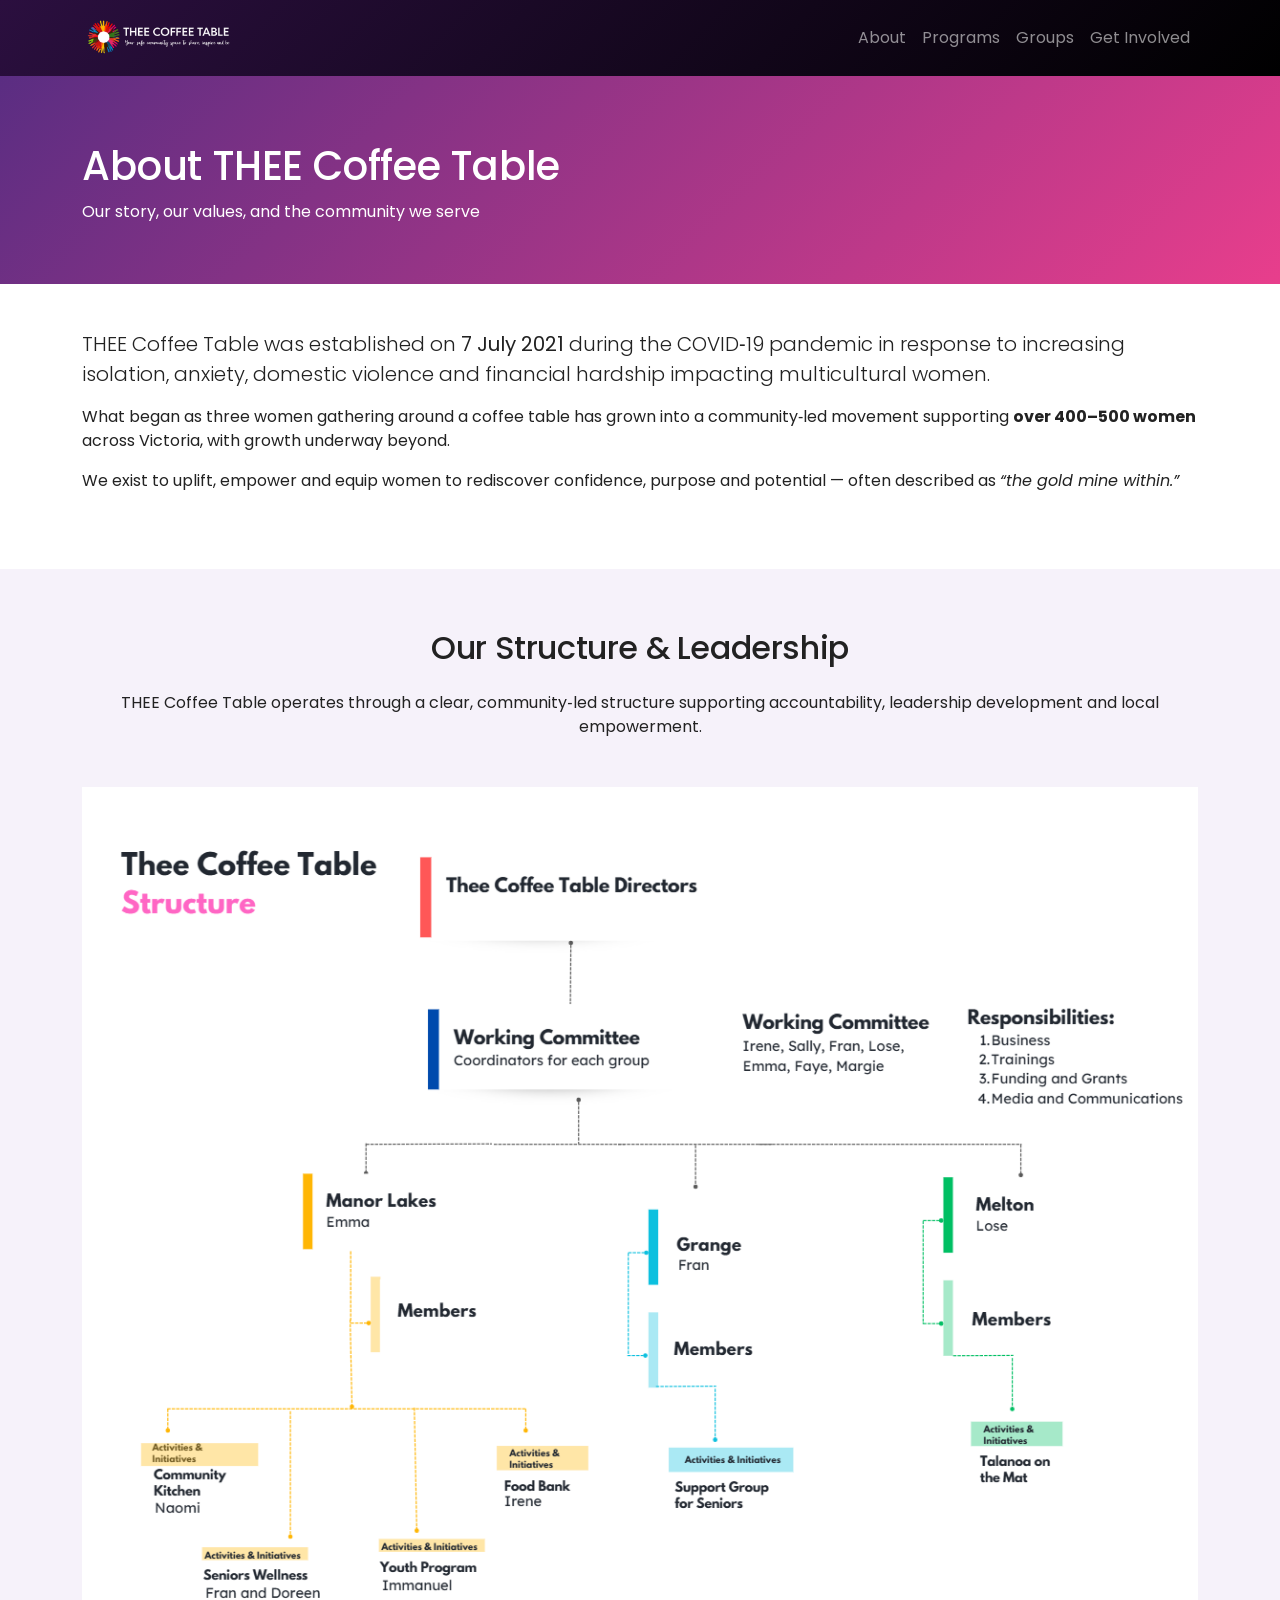
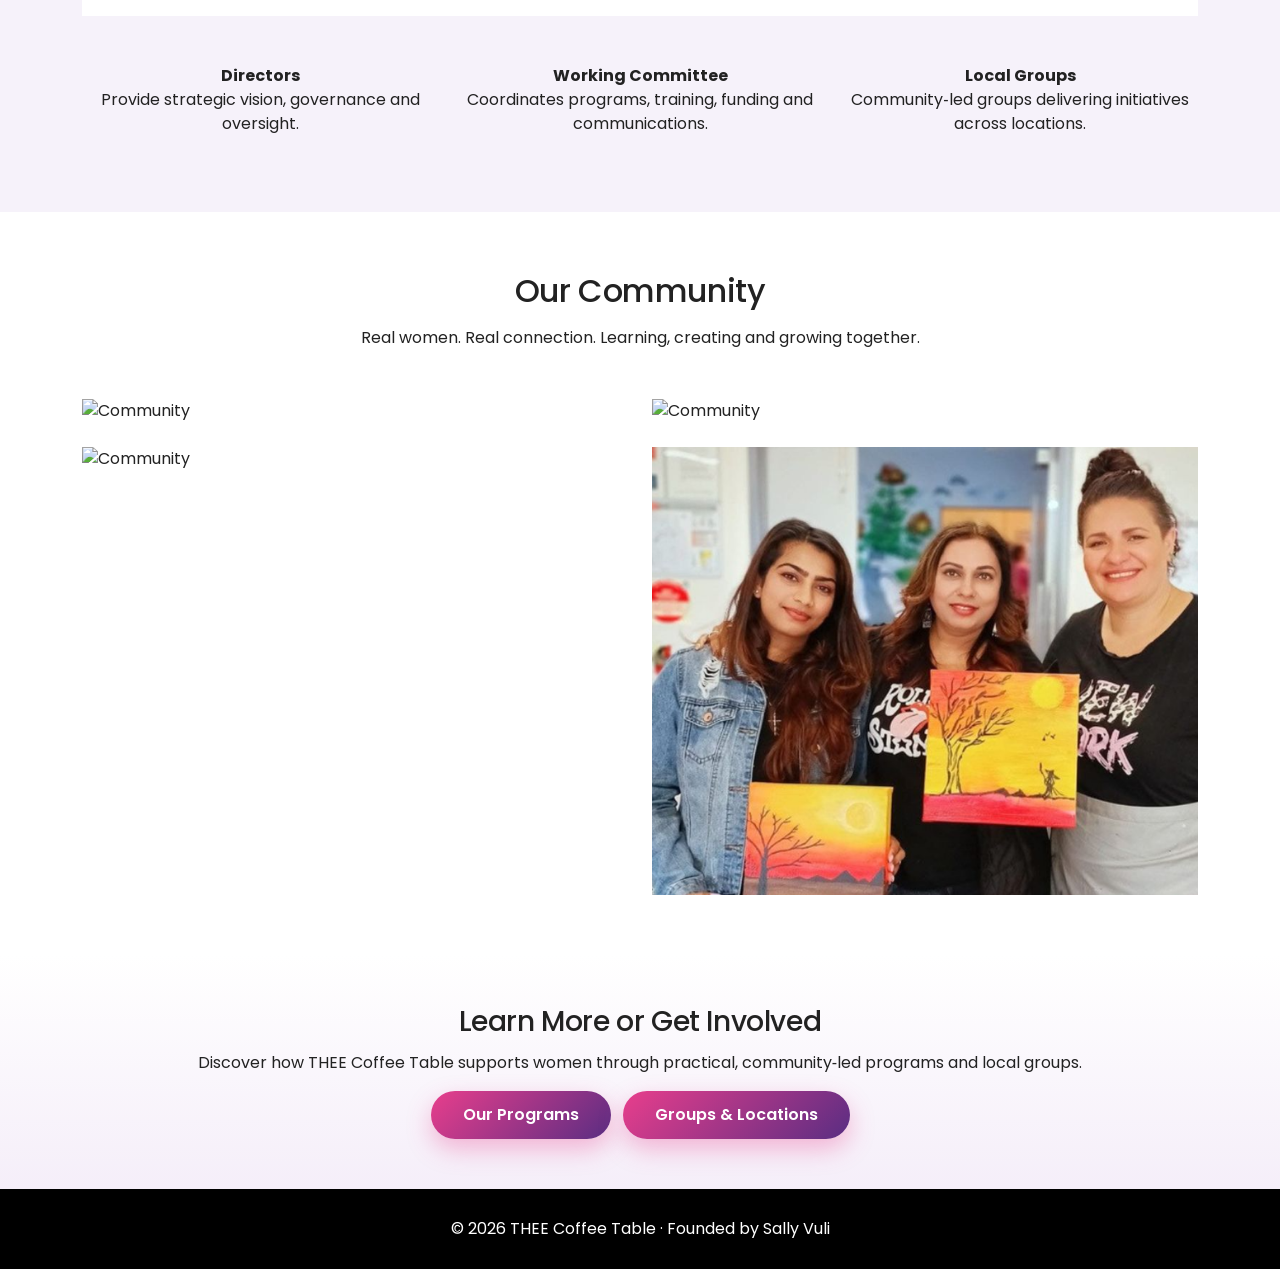
==== about.html @ 996d45d3 "Add files via upload" ====
<!DOCTYPE html>
<html lang="en">
<head>
  <meta charset="UTF-8">
  <title>About Us – THEE Coffee Table</title>
  <meta name="viewport" content="width=device-width, initial-scale=1">

  <!-- Bootstrap -->
  <link href="https://cdn.jsdelivr.net/npm/bootstrap@5.3.3/dist/css/bootstrap.min.css" rel="stylesheet">

  <!-- Google Font -->
  <link href="https://fonts.googleapis.com/css2?family=Poppins:wght@300;400;600;700&display=swap" rel="stylesheet">

  <!-- Custom CSS -->
  <link rel="stylesheet" href="css/style.css">
</head>

<body>

<!-- NAVBAR -->
<nav class="navbar navbar-expand-lg fixed-top navbar-dark">
  <div class="container">
    <a class="navbar-brand" href="index.html">
      <img src="assets/TCT-Logo-Horizontal.png" alt="THEE Coffee Table">
    </a>

    <button class="navbar-toggler" type="button" data-bs-toggle="collapse" data-bs-target="#nav">
      <span class="navbar-toggler-icon"></span>
    </button>

    <div class="collapse navbar-collapse" id="nav">
      <ul class="navbar-nav ms-auto">
        <li class="nav-item"><a class="nav-link" href="about.html">About</a></li>
        <li class="nav-item"><a class="nav-link" href="programs.html">Programs</a></li>
        <li class="nav-item"><a class="nav-link" href="groups.html">Groups</a></li>
        <li class="nav-item"><a class="nav-link" href="contact.html">Get Involved</a></li>
      </ul>
    </div>
  </div>
</nav>

<!-- PAGE HEADER -->
<header class="page-header">
  <div class="container">
    <h1>About THEE Coffee Table</h1>
    <p>Our story, our values, and the community we serve</p>
  </div>
</header>

<!-- STORY -->
<section class="section section-story">
  <div class="container">
    <p class="lead">
      THEE Coffee Table was established on <strong>7 July 2021</strong> during the
      COVID‑19 pandemic in response to increasing isolation, anxiety, domestic
      violence and financial hardship impacting multicultural women.
    </p>

    <p>
      What began as three women gathering around a coffee table has grown into a
      community‑led movement supporting <strong>over 400–500 women</strong>
      across Victoria, with growth underway beyond.
    </p>

    <p>
      We exist to uplift, empower and equip women to rediscover confidence,
      purpose and potential — often described as
      <em>“the gold mine within.”</em>
    </p>
  </div>
</section>

<!-- STRUCTURE -->
<section class="section section-soft">
  <div class="container">
    <h2 class="text-center mb-4">Our Structure & Leadership</h2>

    <p class="text-center mb-5">
      THEE Coffee Table operates through a clear, community‑led structure
      supporting accountability, leadership development and local empowerment.
    </p>

    <div class="text-center mb-5">
      <img src="assets/about-structure.png" class="img-fluid" alt="THEE Coffee Table Structure">
    </div>

    <div class="row text-center">
      <div class="col-md-4">
        <strong>Directors</strong>
        <p>Provide strategic vision, governance and oversight.</p>
      </div>
      <div class="col-md-4">
        <strong>Working Committee</strong>
        <p>Coordinates programs, training, funding and communications.</p>
      </div>
      <div class="col-md-4">
        <strong>Local Groups</strong>
        <p>Community‑led groups delivering initiatives across locations.</p>
      </div>
    </div>
  </div>
</section>

<!-- COMMUNITY -->
<section class="section">
  <div class="container">
    <h2 class="text-center mb-3">Our Community</h2>
    <p class="text-center mb-5">
      Real women. Real connection. Learning, creating and growing together.
    </p>

    <div class="row g-4">
      <div class="col-md-6">
        <img src="assets/about-1.jpeg" class="img-fluid" alt="Community">
      </div>
      <div class="col-md-6">
        <img src="assets/about-2.jpg" class="img-fluid" alt="Community">
      </div>
      <div class="col-md-6">
        <img src="assets/about-3.jpg" class="img-fluid" alt="Community">
      </div>
      <div class="col-md-6">
        <img src="assets/about-4.png" class="img-fluid" alt="Community">
      </div>
    </div>
  </div>
</section>

<!-- CTA -->
<section class="section section-cta text-center">
  <div class="container">
    <h3>Learn More or Get Involved</h3>
    <p>
      Discover how THEE Coffee Table supports women through practical,
      community‑led programs and local groups.
    </p>
    <a href="programs.html" class="btn btn-primary me-2">Our Programs</a>
    <a href="groups.html" class="btn btn-primary">Groups & Locations</a>
  </div>
</section>

<!-- FOOTER -->
<footer class="footer">
  © 2026 THEE Coffee Table · Founded by Sally Vuli
</footer>

<!-- Bootstrap JS -->
<script src="https://cdn.jsdelivr.net/npm/bootstrap@5.3.3/dist/js/bootstrap.bundle.min.js"></script>

</body>
</html>
---- css/style.css ----
:root {
  --purple: #5a2d82;
  --pink: #e83e8c;
  --soft-bg: #f6f2fa;
  --dark: #111;
}

/* ================= BASE ================= */

body {
  font-family: 'Poppins', sans-serif;
  margin-top: 72px;
  background: #fff;
  color: #222;
}

p {
  margin-bottom: 1rem;
}

/* ================= NAVBAR ================= */

.navbar {
  background: linear-gradient(135deg, #2b0f3f, #000);
}

.navbar-brand img {
  height: 50px;
}

/* ================= HERO (HOMEPAGE ONLY) ================= */

.hero {
  min-height: calc(100vh - 72px);
  background-size: cover;
  background-position: center;
  position: relative;
  display: flex;
  align-items: center;
}

.hero::before {
  content: "";
  position: absolute;
  inset: 0;
  background: linear-gradient(
    to bottom right,
    rgba(0,0,0,0.75),
    rgba(0,0,0,0.35),
    rgba(0,0,0,0.05)
  );
}

.hero-content {
  position: relative;
  z-index: 1;
}

.hero h1,
.hero p {
  color: #fff;
}

/* ================= SUBPAGE HEADER (THIS WAS MISSING) ================= */

.page-header {
  background: linear-gradient(135deg, var(--purple), var(--pink));
  color: #fff;
  padding: 70px 0 60px;
}

.page-header h1 {
  margin-bottom: 10px;
}

.page-header p {
  margin-bottom: 0;
  max-width: 720px;
}

/* Pull content closer after header */
.page-header + section {
  padding-top: 45px;
}

/* ================= SECTIONS ================= */

.section {
  padding: 60px 0;
}

.section-soft {
  background: var(--soft-bg);
}

.section-cta {
  padding: 50px 0;
  background: linear-gradient(180deg, #ffffff, #f5eef9);
}

/* ================= HEADINGS ================= */

h1, h2, h3 {
  margin-bottom: 0.8rem;
  letter-spacing: -0.4px;
}

.section-title {
  color: var(--purple);
  font-weight: 600;
}

/* ================= BUTTONS ================= */

.btn-primary {
  background: linear-gradient(135deg, var(--pink), var(--purple));
  border: none;
  border-radius: 30px;
  padding: 12px 32px;
  font-weight: 600;
  box-shadow: 0 10px 25px rgba(232,62,140,0.35);
}

/* ================= CARDS ================= */

.card {
  border: none;
  border-radius: 16px;
  box-shadow: 0 14px 35px rgba(0,0,0,0.08);
}

.card-body {
  padding: 28px;
}

/* Program cards (homepage / programs) */
.program-card {
  background: #fff;
  border-radius: 18px;
  overflow: hidden;
  text-align: center;
}

.program-card img {
  width: 100%;
  height: 240px;
  object-fit: cover;
}

.program-card h4 {
  padding: 24px 16px;
  margin: 0;
}

/* ================= FOUNDER ================= */

.founder-img {
  width: 100%;
  max-width: 280px;
  border-radius: 18px;
  box-shadow: 0 12px 28px rgba(0,0,0,0.2);
}

/* ================= FOOTER ================= */

.footer {
  background: #000;
  color: #fff;
  text-align: center;
  padding: 28px 0;
}

/* ===== STEP FLOW WITH ARROWS ===== */

.step-flow {
  display: flex;
  flex-wrap: wrap;
  justify-content: center;
}

.step-item {
  margin-bottom: 30px;
}

.step-circle {
  width: 48px;
  height: 48px;
  margin: 0 auto 10px;
  border-radius: 50%;
  background: linear-gradient(135deg, #5a2d82, #e83e8c);
  color: #fff;
  font-weight: 600;
  display: flex;
  align-items: center;
  justify-content: center;
}

.step-arrow {
  font-size: 32px;
  color: #e83e8c;
  align-self: center;
  margin: 0 10px;
}

/* ===== HOMEPAGE FEATURE BLOCKS ===== */

.feature-section {
  background: linear-gradient(
    135deg,
    rgba(90,45,130,0.08),
    rgba(232,62,140,0.08)
  );
}

.feature-card {
  background: #fff;
  border-radius: 20px;
  padding: 40px 28px;
  text-align: center;
  height: 100%;
  transition: transform 0.35s ease, box-shadow 0.35s ease;
}

.feature-card:hover {
  transform: translateY(-8px);
  box-shadow: 0 20px 50px rgba(0,0,0,0.15);
}

.feature-icon {
  width: 64px;
  height: 64px;
  margin: 0 auto 20px;
  border-radius: 50%;
  background: linear-gradient(135deg, #5a2d82, #e83e8c);
  display: flex;
  align-items: center;
  justify-content: center;
  font-size: 30px;
  color: #fff;
}

.feature-card h3 {
  margin-bottom: 15px;
}
``

/* ===== SIMPLE WHITE ICONS IN GRADIENT CIRCLE ===== */

.feature-icon {
  width: 64px;
  height: 64px;
  margin: 0 auto 20px;
  border-radius: 50%;
  background: linear-gradient(135deg, #5a2d82, #e83e8c);
  display: flex;
  align-items: center;
  justify-content: center;
}

.feature-icon svg {
  width: 28px;
  height: 28px;
  fill: #ffffff;
}
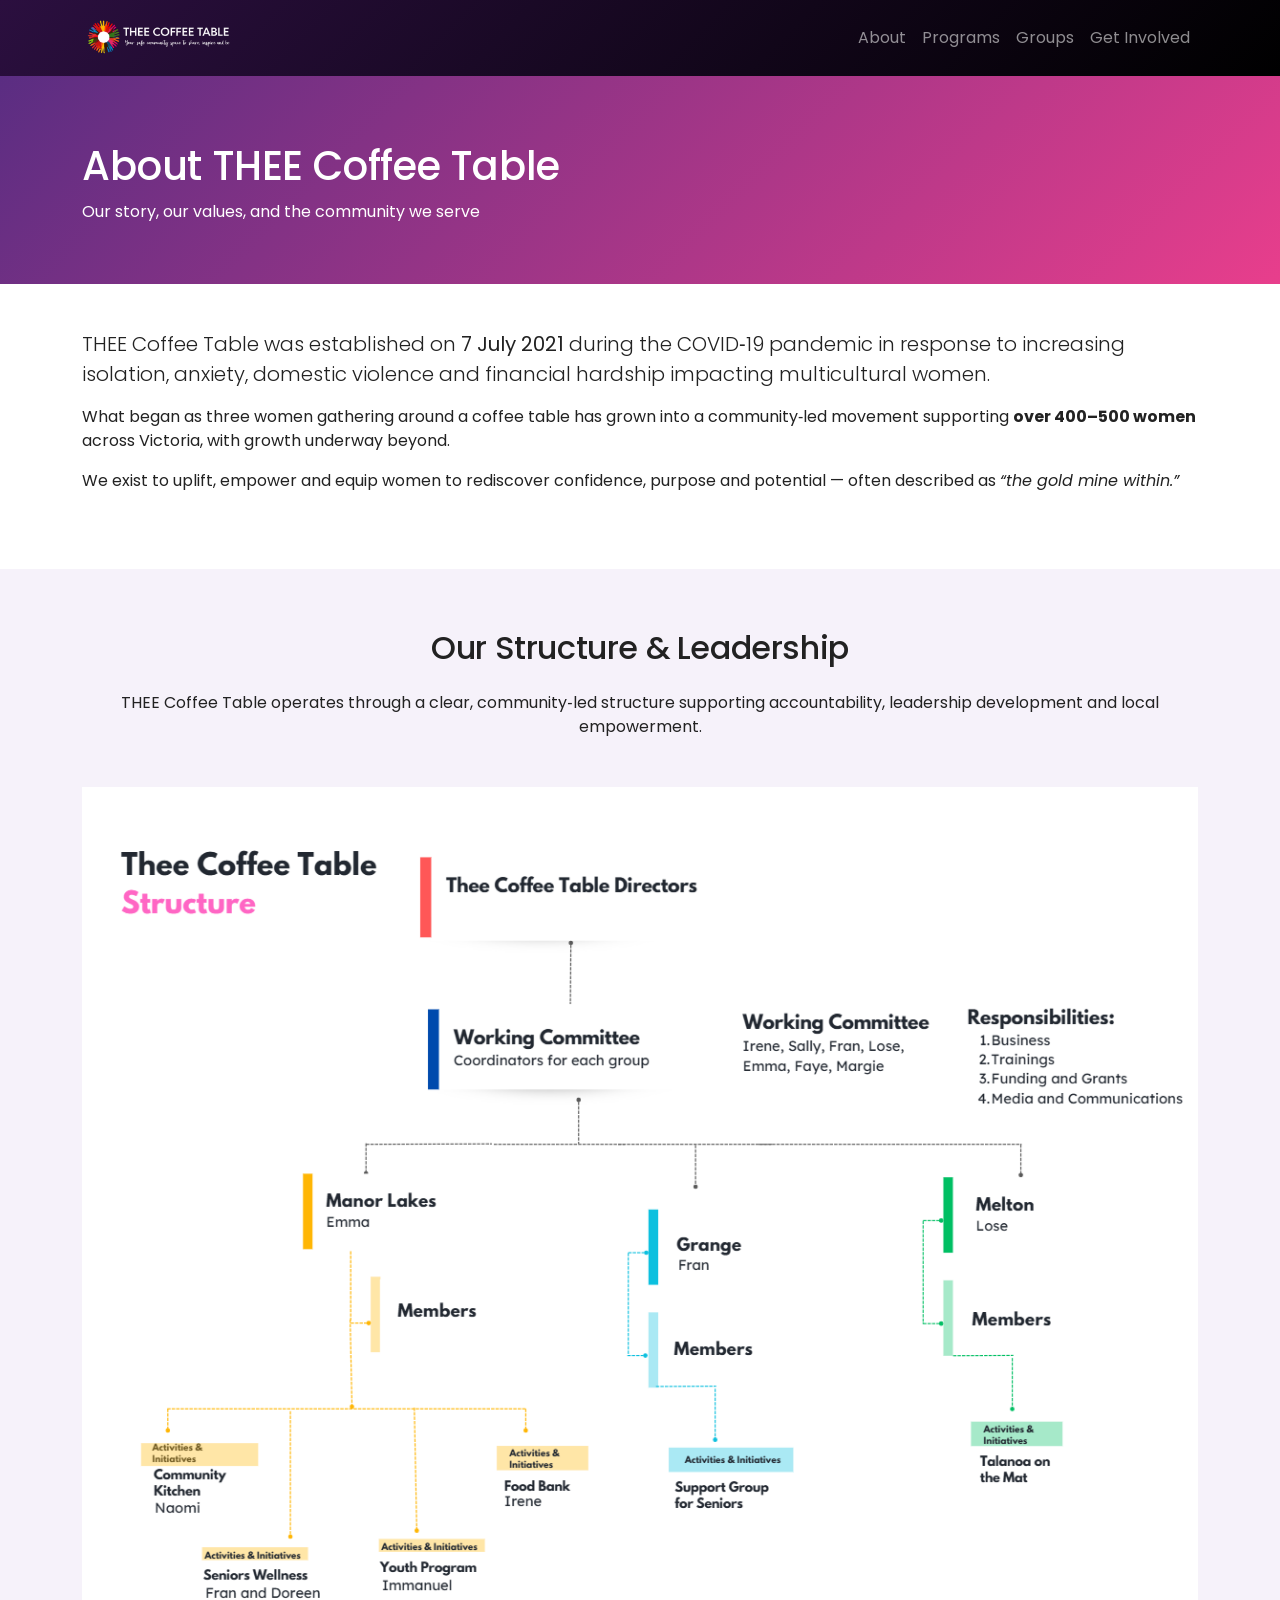
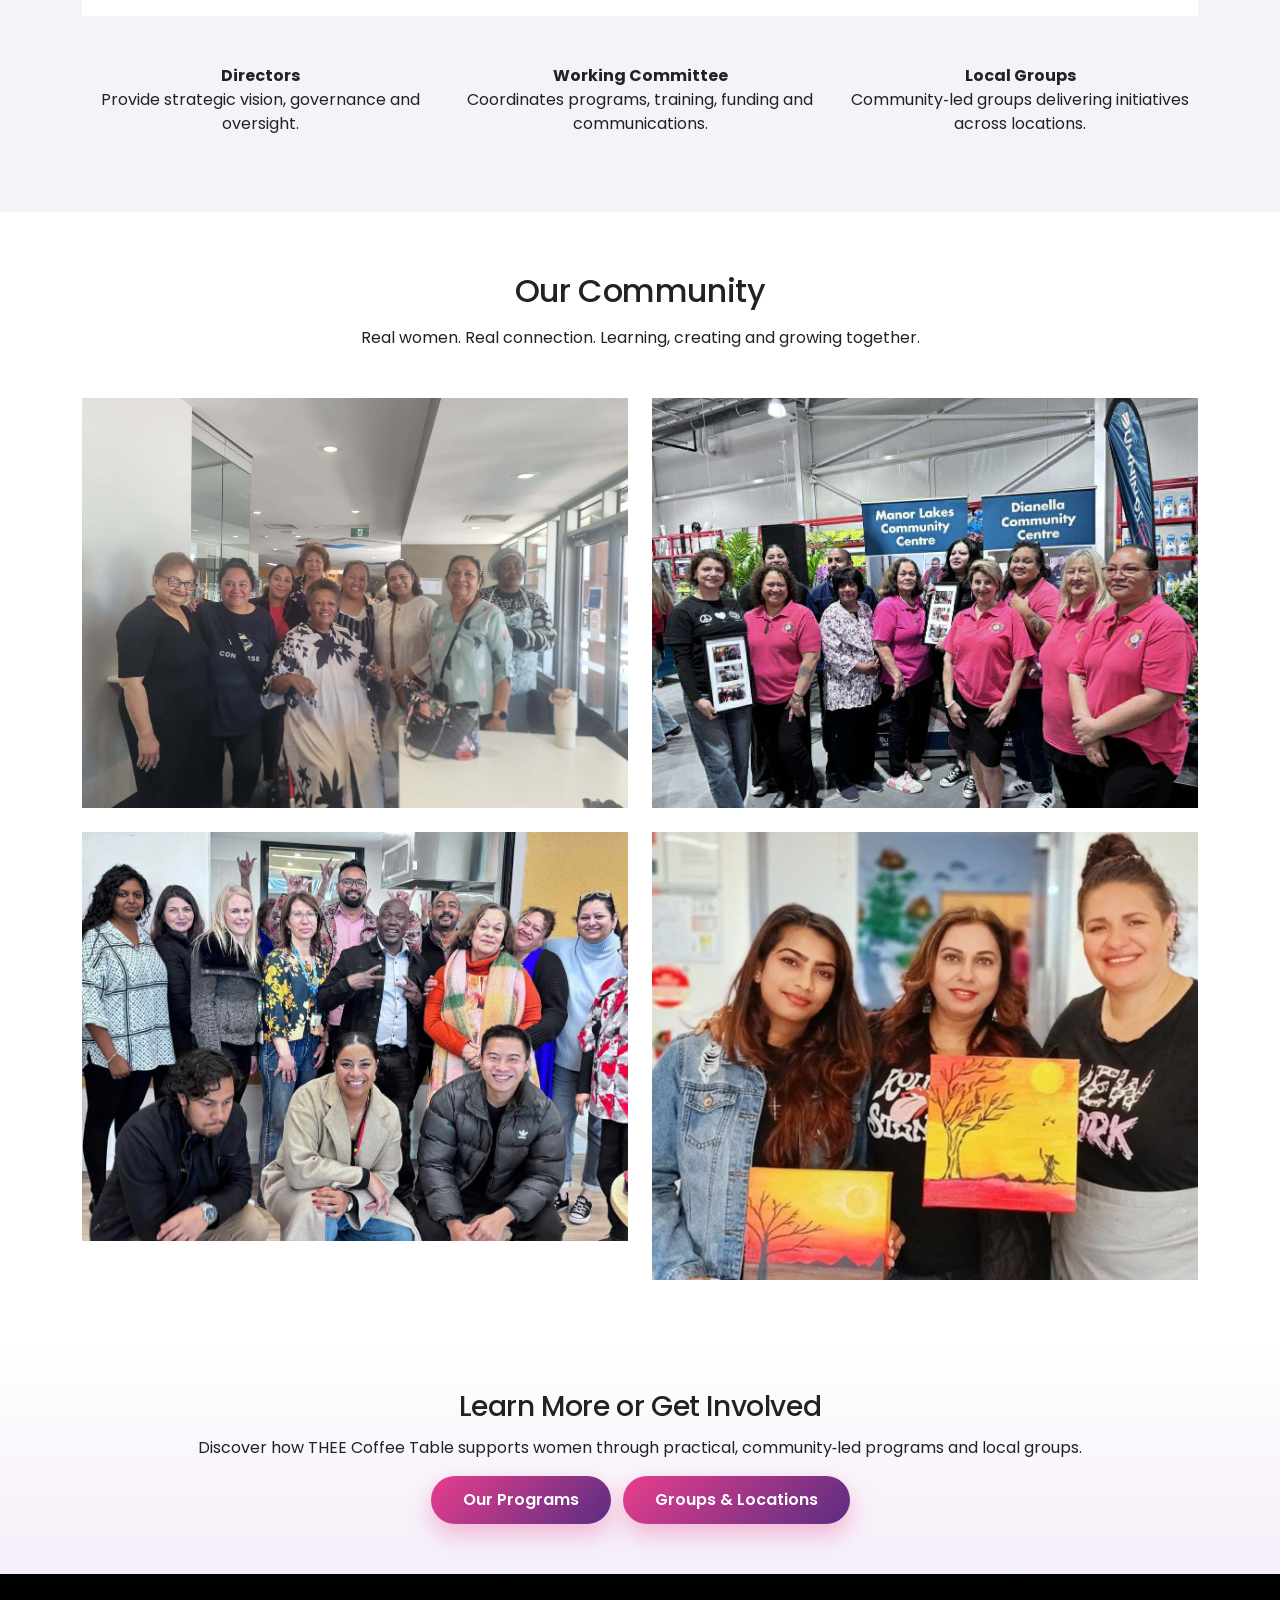
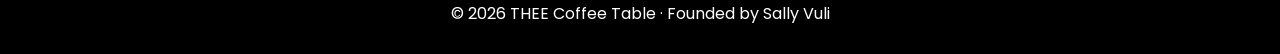
==== commit fe4bab3a: "Update about.html" ====
--- a/about.html
+++ b/about.html
@@ -111,13 +111,13 @@
 
     <div class="row g-4">
       <div class="col-md-6">
-        <img src="assets/about-1.jpeg" class="img-fluid" alt="Community">
+        <img src="assets/about-1.JPEG" class="img-fluid" alt="Community">
       </div>
       <div class="col-md-6">
-        <img src="assets/about-2.jpg" class="img-fluid" alt="Community">
+        <img src="assets/about-2.JPG" class="img-fluid" alt="Community">
       </div>
       <div class="col-md-6">
-        <img src="assets/about-3.jpg" class="img-fluid" alt="Community">
+        <img src="assets/about-3.JPG" class="img-fluid" alt="Community">
       </div>
       <div class="col-md-6">
         <img src="assets/about-4.png" class="img-fluid" alt="Community">
@@ -148,4 +148,4 @@
 <script src="https://cdn.jsdelivr.net/npm/bootstrap@5.3.3/dist/js/bootstrap.bundle.min.js"></script>
 
 </body>
-</html>+</html>
